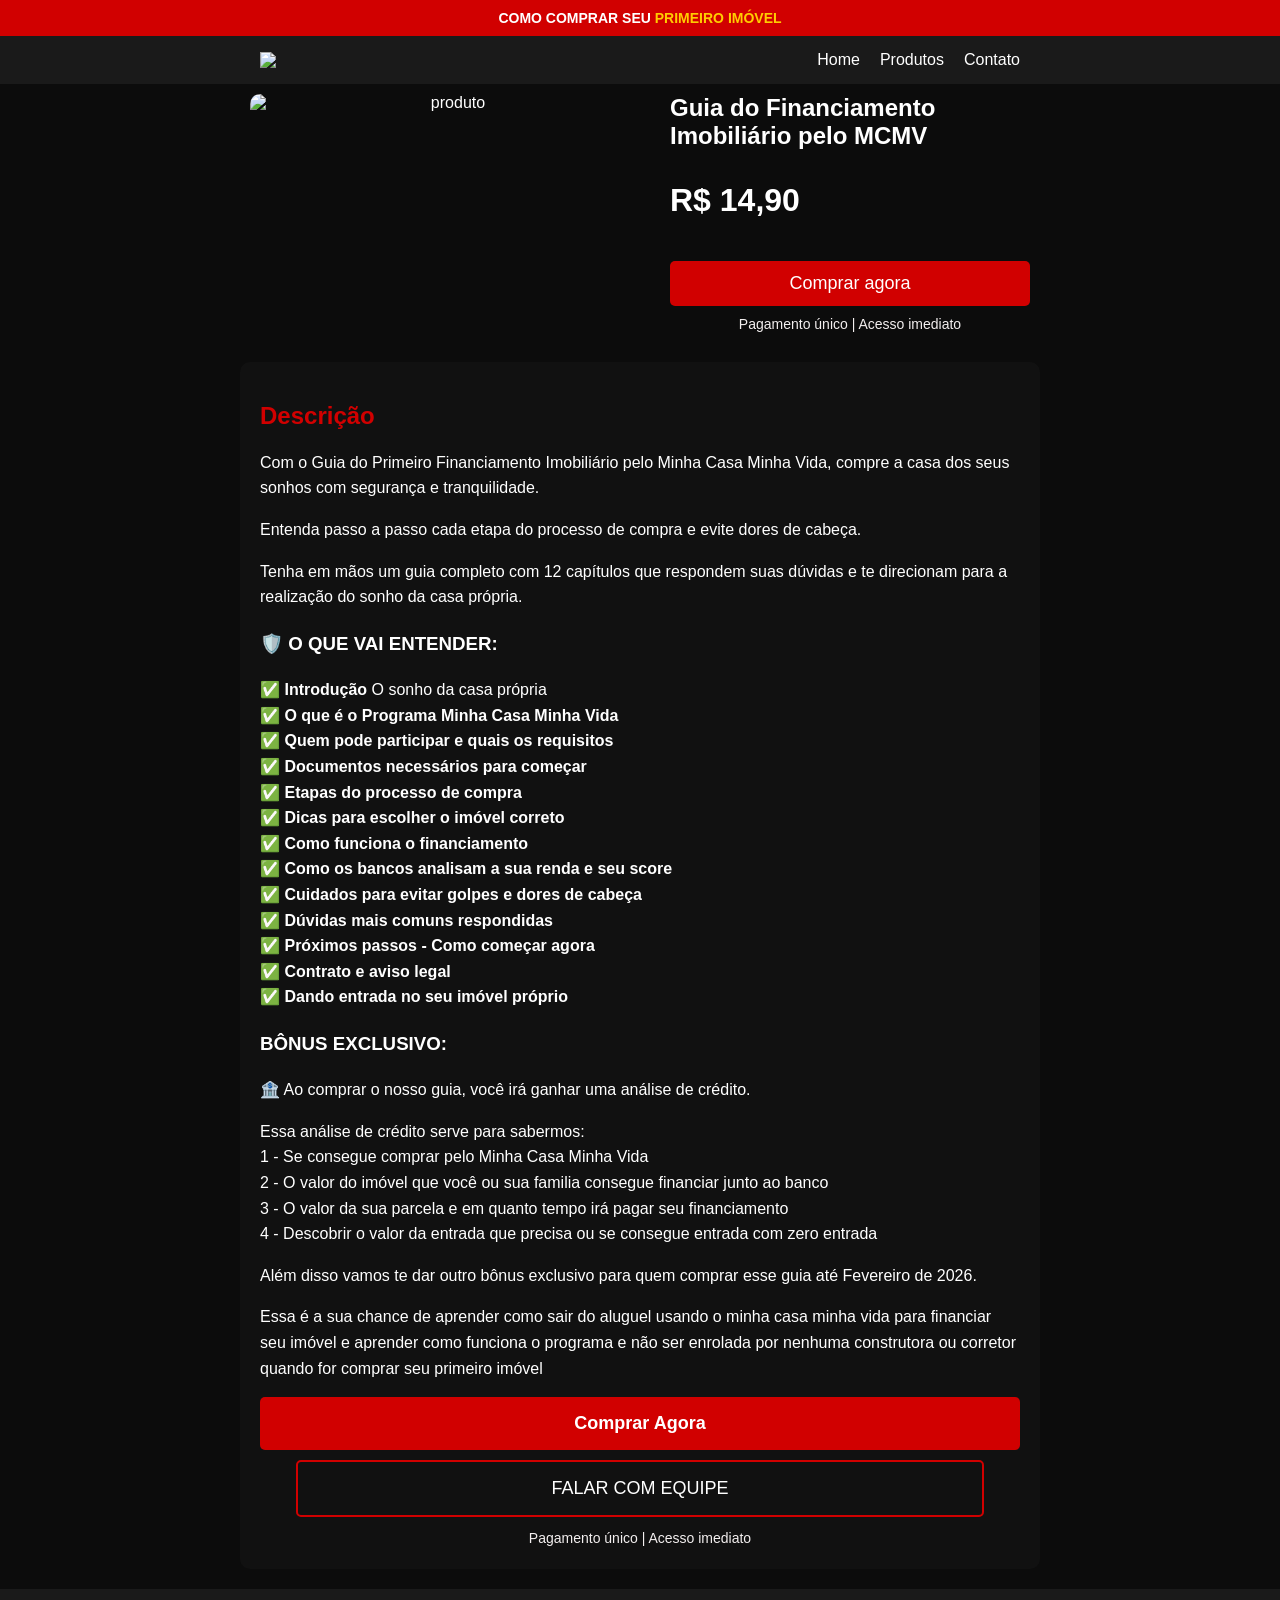
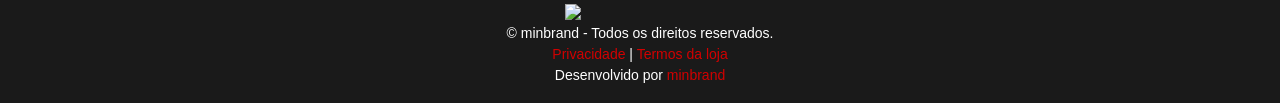
==== cc01p/index.html @ 19b07c1c "Add files via upload" ====
<!DOCTYPE html>
<html lang="pt-BR">

<head>
    <meta charset="UTF-8">
    <meta name="viewport" content="width=device-width, initial-scale=1.0">
    <title>Guia do Primeiro Financiamento Imobiliário MCMV</title>

    <link rel="shortcut icon" type="image/x-icon" href="img/ico-mm.ico">
    <meta name="description"
        content="Tenha acesso a netflix por 30 dias - Gift Card de R$ 10,00">
    <style>

        /* Reset básico para evitar margens e paddings indesejados */
        html, body {
            margin: 0;
            padding: 0;
            width: 100%;
            overflow-x: hidden; /* Impede a rolagem horizontal */
        }

        /* Estilos Gerais */
        body {
            background-color: #0c0c0c;
            color: white;
            font-family: Arial, sans-serif;
        }

        a {
            color: #d10000;
            text-decoration: none;
        }

        a:hover {
            text-decoration: underline;
        }

        h1 {
            font-size: 1.5em;
            margin-top: 0;
            margin-bottom: 0.63em;
        }

        img {
            max-width: 100%;
            height: auto;
            display: block;
            margin: 0 auto;
          }

          
        /* Top Banner */
        .top-banner {
            background: #d10000;
            text-align: center;
            padding: 10px;
            font-weight: bold;
            color: white;
            font-size: 14px;
        }

        .top-banner span {
            color: #ffcc00;
        }

        /* Navegação */
        .preto {
            width: 100%;
            background: #1a1a1a;
            box-sizing: border-box; /* Garante que padding não aumente a largura */
        }

        nav {
            display: flex;
            justify-content: space-between;
            align-items: center;
            width: 100%;
            max-width: 800px;
            margin: 0 auto; /* Centraliza o nav */
            padding: 15px 20px;
            box-sizing: border-box; /* Garante que padding não aumente a largura */
        }

        .logo {
            font-size: 20px;
            font-weight: bold;
            color: white;
        }

        .menu-icon {
            display: none;
            font-size: 24px;
            cursor: pointer;
        }

        .menu {
            display: flex;
            gap: 20px;
        }

        .menu a {
            color: white;
            font-size: 16px;
        }

        /* Conteúdo Principal */
        main {
            text-align: center;
           
            box-sizing: border-box; /* Garante que padding não aumente a largura */
        }

        .product {
            display: flex;
            justify-content: center;
            align-items: flex-start;
            gap: 20px;
            padding: 10px;
            border-radius: 10px;
            max-width: 800px;
            margin: 0 auto; /* Centraliza o produto */
            flex-wrap: wrap;
            box-sizing: border-box; /* Garante que padding não aumente a largura */
        }

        .product img {
            width: 100%;
            max-width: 400px; /* Limita a largura da imagem */
            aspect-ratio: 16 / 9;
            border-radius: 10px;
        }

        .product-info {
            text-align: left;
            flex: 1;
            min-width: 250px; /* Evita que o conteúdo fique muito compacto */
        }

        .buy-btn {
            background: #d10000;
            color: white;
            padding: 12px 20px;
            border: none;
            border-radius: 5px;
            cursor: pointer;
            font-size: 18px;
            width: 100%;
            margin-top: 10px;
            box-sizing: border-box; /* Garante que padding não aumente a largura */
        }

        .details {
            background: #222;
            padding: 10px;
            border-radius: 5px;
            margin-top: 10px;
            font-size: 14px;
        }

        .description {
            max-width: 800px;
            margin: 20px auto; /* Centraliza a descrição */
            text-align: left;
            background: #111;
            padding: 20px;
            border-radius: 10px;
            box-sizing: border-box; /* Garante que padding não aumente a largura */
        }

        .description h2 {
            color: #d10000;
        }

        .video-container {
            position: relative;
            padding-bottom: 56.25%; /* Proporção 16:9 */
            height: 0;
            overflow: hidden;
            margin-top: 20px;
        }

        .video-container iframe {
            position: absolute;
            top: 0;
            left: 0;
            width: 100%;
            height: 100%;
            border-radius: 10px;
        }

        /* Rodapé */
        footer {
            background: #1a1a1a;
            text-align: center;
            padding: 15px;
            font-size: 14px;
            margin-top: 20px;
            box-sizing: border-box; /* Garante que padding não aumente a largura */
        }

        footer p {
            margin: 5px 0;
        }

        /* Responsividade */
        @media (max-width: 768px) {
            .menu-icon {
                display: block;
            }

            .menu {
                display: none;
                flex-direction: column;
                width: 100%;
                gap: 10px;
                margin-top: 10px;
            }

            .menu.active {
                display: flex;
            }

            .product {
                flex-direction: column;
                align-items: center;
                text-align: center;
            }

            .product img {
                width: 100%;
                max-width: 100%;
            }

            .product-info {
                text-align: left;
            }
        }

        @media (max-width: 480px) {
            .top-banner {
                font-size: 12px;
            }

            .logo {
                font-size: 18px;
            }

            .buy-btn {
                font-size: 16px;
            }

            .description {
                padding: 15px;
            }
        }

        </style>


    
</head>

<body>
    
    <header>
        <div class="top-banner">COMO COMPRAR SEU <span>PRIMEIRO IMÓVEL</span></div>
        <div class="preto">
            <nav>
                <div class="logo"><img src="https://jotainvestimentos.com/images/uFbadW7394748_1.svg" style="max-width: 150px;"></div>
                <div class="menu-icon" onclick="toggleMenu()">☰</div>
                <div class="menu" id="menu">
                    <a href="https://minbrand.com">Home</a>
                    <a href="https://minbrand.com/cursos">Produtos</a>
                    <a href="https://wa.me/5583994066143">Contato</a>
                </div>
            </nav>
        </div>
    </header>

    <main>
        <section class="product">
            <img src="https://raw.githubusercontent.com/minbrand/minhacasaminhavida/refs/heads/main/img/guia-financiamento.webp" alt="produto">
            <div class="product-info">
                <h1>Guia do Financiamento Imobiliário pelo MCMV</h1>
                <p class="price" style="color: #fff; font-size: 32px;"><b>R$ 14,90 </b></p>
                <button class="buy-btn">Comprar agora</button>

                <div style="font-size: 14px; color: #f3efef; margin-top: 10px; text-align: center;">
                    Pagamento único | Acesso imediato
                </div>
            </div>
        </section>

        <section class="description">
            <h2>Descrição</h2>

               
  
          
          

            <div style="font-family: Arial, sans-serif; line-height: 1.6;">
  <!-- <h1 style="color: #d32f2f; border-bottom: 2px solid #d32f2f; padding-bottom: 10px;">🚨 <strong>CURSO NR 35 BÁSICO - TRABALHO EM ALTURA</strong> 🚨</h1> -->
              <p>Com o Guia do Primeiro Financiamento Imobiliário pelo Minha Casa Minha Vida, compre a casa dos seus sonhos com segurança e tranquilidade. </p>
          
          <p> Entenda passo a passo cada etapa do processo de compra e evite dores de cabeça. </p>
          
         <p> Tenha em mãos um guia completo com 12 capítulos que respondem suas dúvidas e te direcionam para a realização do sonho da casa própria. </p>
              
               
                    <!--<div class="video-container">
    <iframe 
      src="https://www.youtube.com/embed/Y0_ZQfN5s7k?autoplay=0&controls=0&showinfo=0&rel=0&modestbranding=1" 
      frameborder="0" 
      allow="accelerometer; encrypted-media; gyroscope; picture-in-picture" 
      allowfullscreen>
    </iframe>
  </div> ---- >
  
  <div style="background-color: #f5f5f5; padding: 20px; border-left: 4px solid #d32f2f; margin: 20px 0; color: #333;">
    <h3 style="margin-top: 0; color: #d32f2f;">📚 O QUE VOCÊ VAI DOMINAR:</h3>
    <ul>
      <li><b>Orientação Especializada:</b> Estruture a jornada digital da sua empresa com a orientação de um especialista em marketing digital e o apoio técnico de uma equipe multidisciplinar.
    </li>
      <li><b>Entregáveis Digitais:</b> Receba diversos bônus digitais nas áreas de design, copywriting, publicidade online (ADS) e social media, essenciais para a completa estruturação dos seus canais digitais.</li>
      <li><b>Calendário Editorial Personalizado:</b> Aprenda o funcionamento e crie um calendário editorial de conteúdos focado nas redes sociais mais relevantes para o seu negócio.
      </li>
      <li> <b>Diagnóstico e Personalização de Redes Sociais:</b> Obtenha um diagnóstico completo e a personalização de suas redes sociais para otimizar sua presença online.¹
      </li>
      <li> <b>Funil de vendas com ROI 10X:</b> Ganhe um funil de vendas feito sob medida para seu negócio com potencial de gerar um ROI de 10x sobre o investimento em anúncios
      </li>
    </ul>
  </div> -->

              
      
              

<h3>🛡️ O QUE VAI ENTENDER:</h3>
  <p>
 
    ✅ <strong>Introdução</strong> O sonho da casa própria<br>
    ✅ <strong>O que é o Programa Minha Casa Minha Vida</strong><br>
    ✅ <strong>Quem pode participar e quais os requisitos</strong><br>
    ✅ <strong>Documentos necessários para começar</strong><br>
    
    ✅ <strong>Etapas do processo de compra</strong><br>
    ✅ <strong>Dicas para escolher o imóvel correto</strong><br>
    ✅ <strong>Como funciona o financiamento</strong><br>
    ✅ <strong>Como os bancos analisam a sua renda e seu score</strong><br>
    ✅ <strong>Cuidados para evitar golpes e dores de cabeça</strong><br>
    ✅ <strong>Dúvidas mais comuns respondidas</strong><br>
    
    ✅ <strong>Próximos passos - Como começar agora</strong><br>
    ✅ <strong>Contrato e aviso legal</strong><br>
    
    ✅ <strong>Dando entrada no seu imóvel próprio</strong>
  </p>


<h3>BÔNUS EXCLUSIVO:</h3>
<p>🏦 Ao comprar o nosso guia, você irá ganhar uma análise de crédito.</p>
<p>Essa análise de crédito serve para sabermos:  <br>
  1 - Se consegue comprar pelo Minha Casa Minha Vida<br>
  2 - O valor do imóvel que você ou sua familia consegue financiar junto ao banco<br>
  3 - O valor da sua parcela e em quanto tempo irá pagar seu financiamento<br>
  4 - Descobrir o valor da entrada que precisa ou se consegue entrada com zero entrada <br>
  
  
  
  
  </p>
<p>Além disso vamos te dar outro bônus exclusivo para quem comprar esse guia até Fevereiro de 2026.</p>
              
              <p> Essa é a sua chance de aprender como sair do aluguel usando o minha casa minha vida para financiar seu imóvel e aprender como funciona o programa e não ser enrolada por nenhuma construtora ou corretor quando for comprar seu primeiro imóvel</p>

          
            
                        <!-- Preço 
                        <div style="margin: 25px 0;">
                            <span style="font-size: 14px; color: #95a5a6; text-decoration: line-through; margin-right: 10px;">
                                R$ 189,90
                            </span>
                            <span style="font-size: 14px; background-color: #007bff; color: white; padding: 5px 10px; font-weight: normal; border-radius: 5px;">
                                Produto em oferta
                            </span>
                            <br><br>
                            <strong><span style="margin-top: 20px;">economize R$60,00</span></strong>
                        </div>
            
                        <!-- Preço Atual 
                        <div style="margin-bottom: 20px;">
                            <span style="font-size: 32px; color: #007bff; font-weight: bold;">R$ 129,90</span>
                        </div>
            
                        <!-- Desconto no Pix -
                        <div style="font-size: 16px; color: #27ae60; margin-bottom: 20px;">
                            Acesso imediato via e-mail
                        </div>
            
                        <!-- Botões -->
                        <div style="display: flex; justify-content: center; align-items: center; width: 100%; flex-direction: column;">
                            <a style="background-color: #d10000; color: white; padding: 12px 0; font-size: 18px; font-weight: bold; border-radius: 5px; text-decoration: none; width: 100%; display: inline-block; text-align: center; transition: all 0.3s ease;"
                                href="https://pay.hub.la/qo8Xk0jHESlmNsiuox85">
                                Comprar Agora
                            </a>
                            <a style="border: 2px solid #d10000; color: #fff; padding: 12px 0; font-size: 18px; text-decoration: none; display: inline-block; text-align: center; width: 90%; margin-top: 10px; border-radius: 5px; text-transform: uppercase; white-space: nowrap;"
                                href="https://wa.me/5585997489242">
                                Falar com equipe
                            </a>
                        </div>
            
                        <!-- Frase abaixo do botão -->
                        <div style="font-size: 14px; color: #f3efef; margin-top: 10px; text-align: center;">
                            Pagamento único | Acesso imediato
                        </div>






        </section>
    </main>

    <footer>
        <div class="footer-content">
            <div align="center"><img src="https://jotainvestimentos.com/images/uFbadW7394748_1.svg" style="max-width: 150px;"></div>
            <p>&copy; minbrand - Todos os direitos reservados.</p>
            <p>
                <a href="/privacidade/">Privacidade</a> |
                <a href="/termos/">Termos da loja</a>
            </p>
            <p>Desenvolvido por <a href="https://minbrand.com">minbrand</a></p>
        </div>
    </footer>

    <script>
        function toggleMenu() {
            const menu = document.getElementById("menu");
            menu.classList.toggle("active");
        }
    </script>

    <script>
        document.addEventListener("click", function (event) {
            const botao = event.target.closest(".buy-btn"); // Verifica se o clique foi no botão

            if (botao) {
                event.preventDefault(); // Evita comportamento padrão

                // Dispara evento de Lead no Google Ads
                if (typeof gtag === "function") {
                    gtag('event', 'conversion', {
                        'send_to': 'AW-CONVERSION_ID/CONVERSION_LABEL'
                    });
                }

                // Dispara evento de Lead no Facebook Ads
                if (typeof fbq === "function") {
                    fbq('track', 'Lead');
                }

                // Redireciona o usuário após 500ms
                setTimeout(function () {
                    window.location.href = "https://pay.hub.la/qo8Xk0jHESlmNsiuox85"; // Substitua pelo link desejado
                }, 500);
            }
        });
    </script>

    


<script defer src="https://static.cloudflareinsights.com/beacon.min.js/vcd15cbe7772f49c399c6a5babf22c1241717689176015" integrity="sha512-ZpsOmlRQV6y907TI0dKBHq9Md29nnaEIPlkf84rnaERnq6zvWvPUqr2ft8M1aS28oN72PdrCzSjY4U6VaAw1EQ==" data-cf-beacon='{"version":"2024.11.0","token":"75b0f47206e54f5295c135c98ab8461d","r":1,"server_timing":{"name":{"cfCacheStatus":true,"cfEdge":true,"cfExtPri":true,"cfL4":true,"cfOrigin":true,"cfSpeedBrain":true},"location_startswith":null}}' crossorigin="anonymous"></script>
</body>

</html>
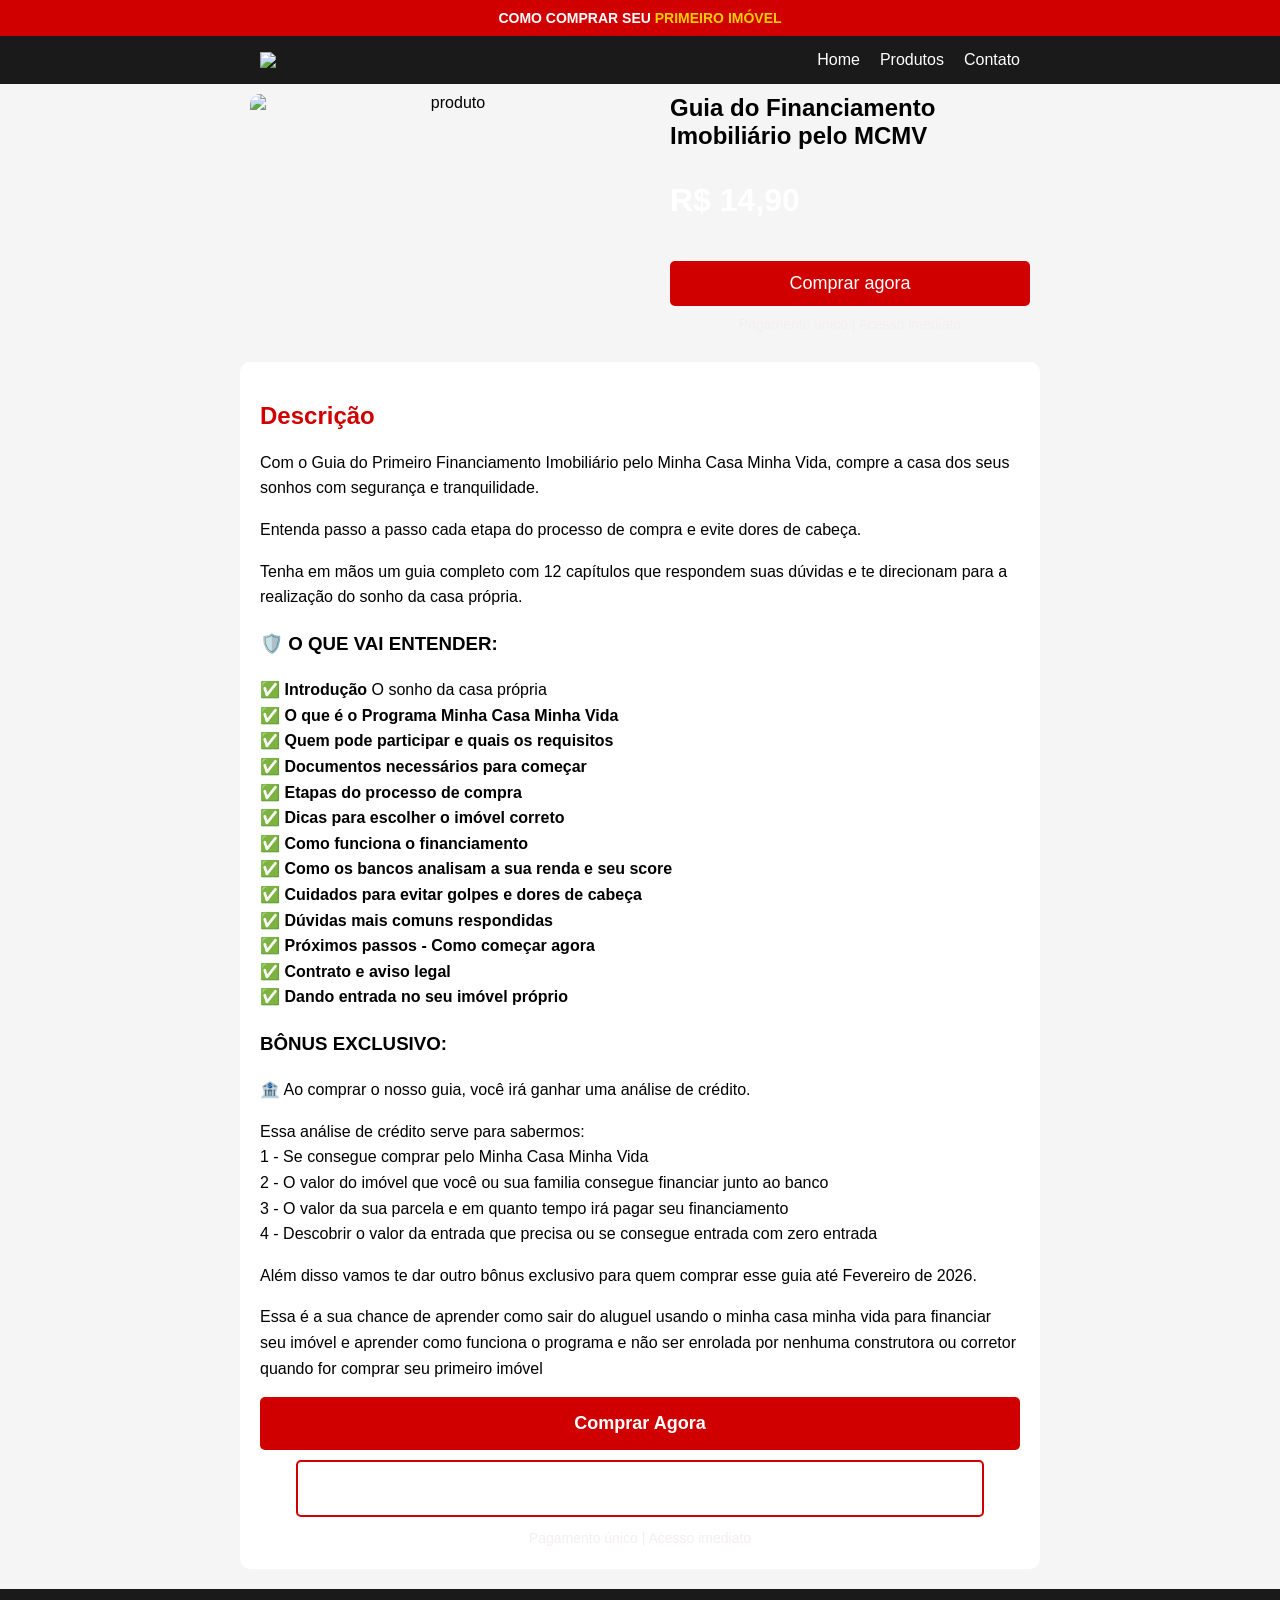
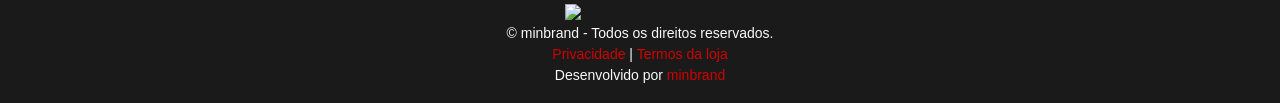
==== commit 1493aff8: "Update index.html" ====
--- a/cc01p/index.html
+++ b/cc01p/index.html
@@ -3,14 +3,39 @@
 <html lang="pt-BR">
 
 <head>
-    <meta charset="UTF-8">
-    <meta name="viewport" content="width=device-width, initial-scale=1.0">
-    <title>Guia do Primeiro Financiamento Imobiliário MCMV</title>
-
-    <link rel="shortcut icon" type="image/x-icon" href="img/ico-mm.ico">
-    <meta name="description"
-        content="Tenha acesso a netflix por 30 dias - Gift Card de R$ 10,00">
+   
+<meta charset="UTF-8">
+<meta name="viewport" content="width=device-width,initial-scale=1">
+<meta http-equiv="X-UA-Compatible" content="ie=edge">
+<link rel="shortcut icon" type="image/x-icon" href="img/ico-mm.ico">
+<title>Guia do Primeiro Financiamento Imobiliário MCMV</title>
+<meta name="author" content="Jota Corretor">
+<meta name="description" content="Seu Guia definitivo de como conseguir seu primeiro financiamento imobiliário pelo Progra Minha Casa Minha Vida com as novas regras de 2026">
+<link href="https://lp.jotacorretor.com/cc01p" rel="canonical">
+<meta property="og:title" content="Guia do Primeiro Financiamento Imobiliário MCMV">
+<meta property="og:description" content="Seu Guia definitivo de como conseguir seu primeiro financiamento imobiliário pelo Progra Minha Casa Minha Vida com as novas regras de 2026">
+<meta property="og:url" content="https://lp.jotacorretor.com/cc01p/">
+<meta property="og:image" content="https://raw.githubusercontent.com/minbrand/minhacasaminhavida/refs/heads/main/img/guia-financiamento.webp">
+<meta property="og:site_name" content="Jota Corretor">
+<meta property="og:type" content="article">
+<meta property="og:locale" content="pt_BR">
+<meta property="og:image:width" content="300">
+<meta property="og:image:height" content="300">
+<meta name="twitter:title" content="Guia do Primeiro Financiamento Imobiliário MCMV">
+<meta name="twitter:url" content="https://lp.jotacorretor.com/cc01p/">
+<meta name="twitter:site" content="https://lp.jotacorretor.com/cc01p/">
+<meta name="twitter:description" content="Seu Guia definitivo de como conseguir seu primeiro financiamento imobiliário pelo Progra Minha Casa Minha Vida com as novas regras de 2026">
+<meta name="twitter:image" content="https://raw.githubusercontent.com/minbrand/minhacasaminhavida/refs/heads/main/img/guia-financiamento.webp">
+<meta name="twitter:card" content="summary">
+
+<link rel="preconnect" href="https://fonts.googleapis.com">
+<link rel="preconnect" href="https://fonts.gstatic.com" crossorigin>
+<link href="https://fonts.googleapis.com/css2?family=Outfit:wght@400;700&display=swap" rel="stylesheet">
+<meta name="robots" content="noindex">
+
+    
     <style>
+
 
         /* Reset básico para evitar margens e paddings indesejados */
         html, body {
@@ -22,8 +47,8 @@
 
         /* Estilos Gerais */
         body {
-            background-color: #0c0c0c;
-            color: white;
+            background-color: #f5f5f5;
+            color: black;
             font-family: Arial, sans-serif;
         }
 
@@ -162,7 +187,7 @@
             max-width: 800px;
             margin: 20px auto; /* Centraliza a descrição */
             text-align: left;
-            background: #111;
+            background: #fff;
             padding: 20px;
             border-radius: 10px;
             box-sizing: border-box; /* Garante que padding não aumente a largura */
@@ -192,6 +217,7 @@
         /* Rodapé */
         footer {
             background: #1a1a1a;
+            color: #f9f9f9;
             text-align: center;
             padding: 15px;
             font-size: 14px;
@@ -207,6 +233,7 @@
         @media (max-width: 768px) {
             .menu-icon {
                 display: block;
+                color: #f9f9f9;
             }
 
             .menu {
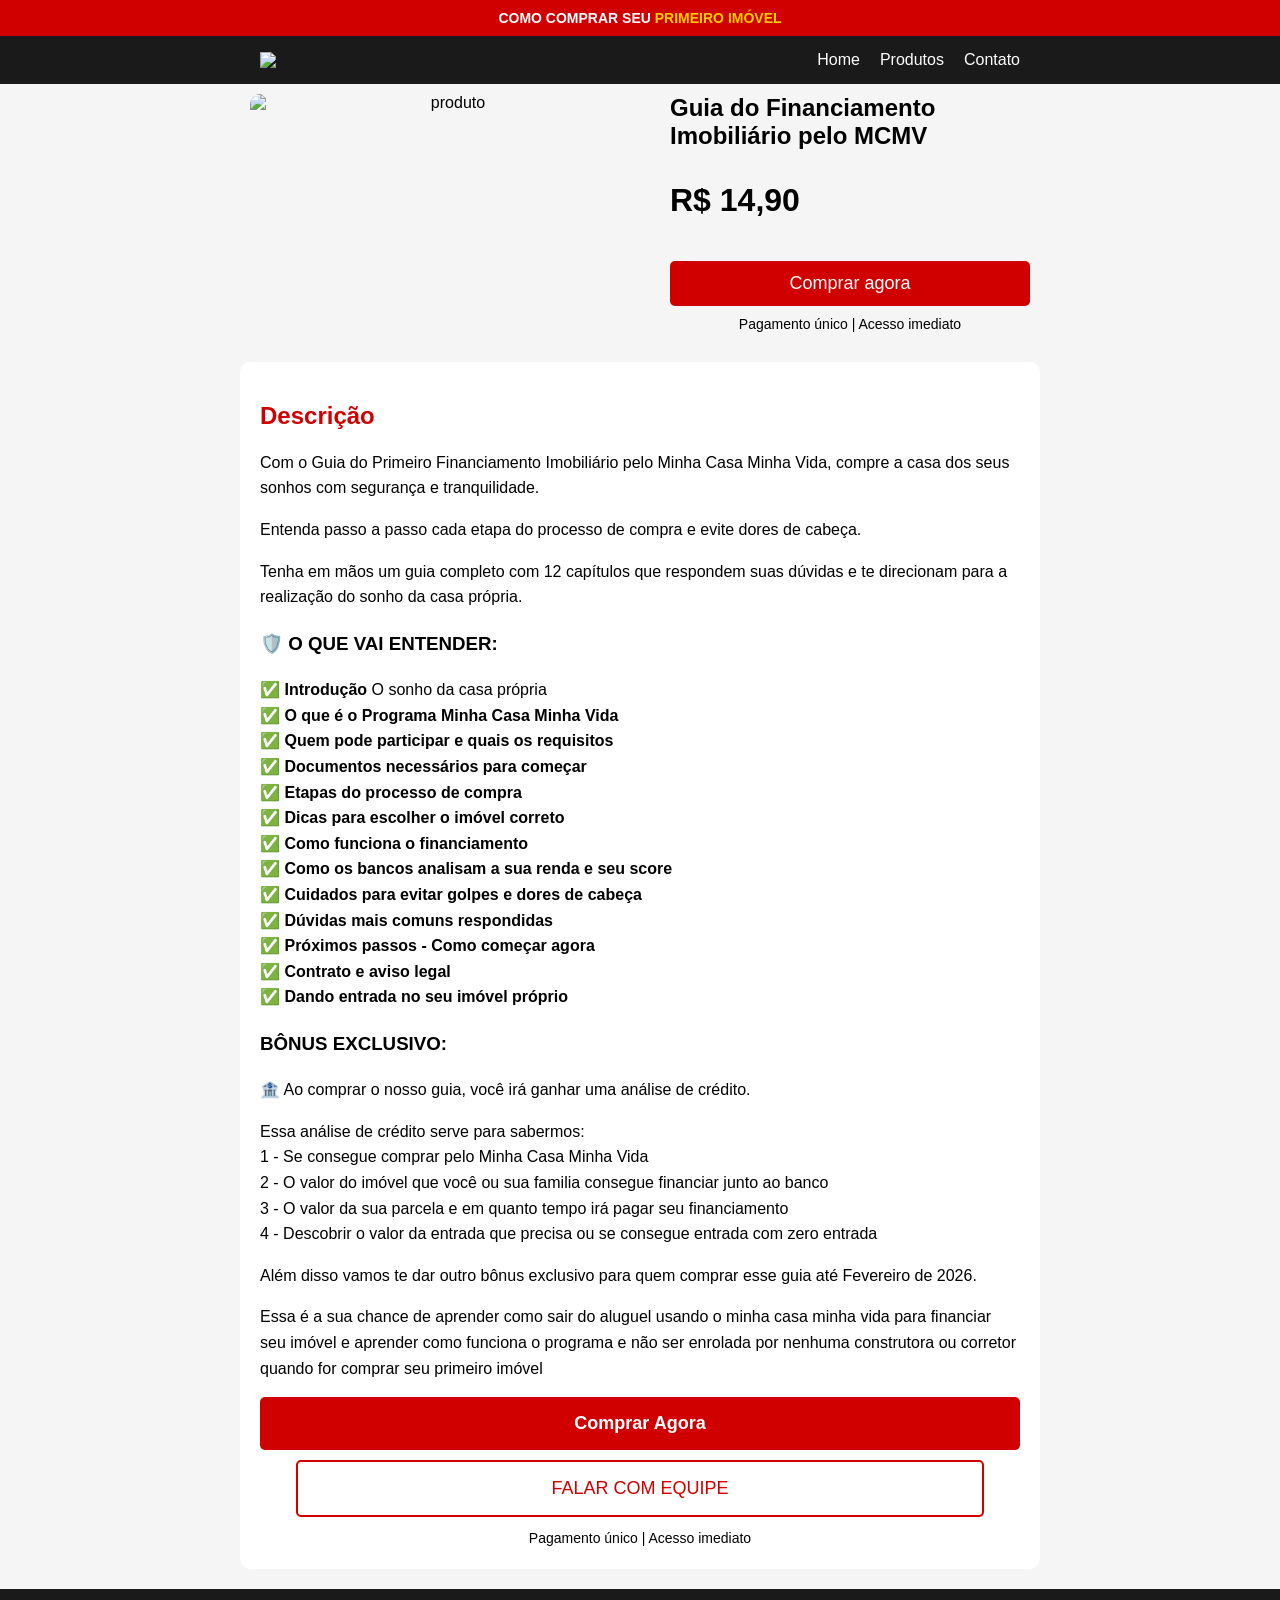
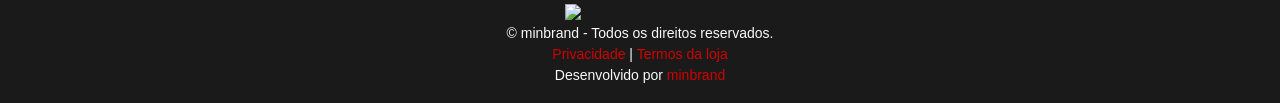
==== commit 25723e1c: "Update index.html" ====
--- a/cc01p/index.html
+++ b/cc01p/index.html
@@ -7,7 +7,9 @@
 <meta charset="UTF-8">
 <meta name="viewport" content="width=device-width,initial-scale=1">
 <meta http-equiv="X-UA-Compatible" content="ie=edge">
-<link rel="shortcut icon" type="image/x-icon" href="img/ico-mm.ico">
+
+<link rel="shortcut icon" type="image/png" href="https://jotainvestimentos.com/images/lkxPav2771324.png">
+   
 <title>Guia do Primeiro Financiamento Imobiliário MCMV</title>
 <meta name="author" content="Jota Corretor">
 <meta name="description" content="Seu Guia definitivo de como conseguir seu primeiro financiamento imobiliário pelo Progra Minha Casa Minha Vida com as novas regras de 2026">
@@ -289,54 +291,48 @@
 </head>
 
 <body>
-    
-    <header>
-        <div class="top-banner">COMO COMPRAR SEU <span>PRIMEIRO IMÓVEL</span></div>
-        <div class="preto">
-            <nav>
-                <div class="logo"><img src="https://jotainvestimentos.com/images/uFbadW7394748_1.svg" style="max-width: 150px;"></div>
-                <div class="menu-icon" onclick="toggleMenu()">☰</div>
-                <div class="menu" id="menu">
-                    <a href="https://minbrand.com">Home</a>
-                    <a href="https://minbrand.com/cursos">Produtos</a>
-                    <a href="https://wa.me/5583994066143">Contato</a>
-                </div>
-            </nav>
+
+  <header>
+    <div class="top-banner">COMO COMPRAR SEU <span>PRIMEIRO IMÓVEL</span></div>
+    <div class="preto">
+      <nav>
+        <div class="logo"><img src="https://jotainvestimentos.com/images/uFbadW7394748_1.svg" style="max-width: 150px;"></div>
+        <div class="menu-icon" onclick="toggleMenu()">☰</div>
+        <div class="menu" id="menu">
+          <a href="https://minbrand.com">Home</a>
+          <a href="https://minbrand.com/cursos">Produtos</a>
+          <a href="https://wa.me/5585997489242">Contato</a>
         </div>
-    </header>
-
-    <main>
-        <section class="product">
-            <img src="https://raw.githubusercontent.com/minbrand/minhacasaminhavida/refs/heads/main/img/guia-financiamento.webp" alt="produto">
-            <div class="product-info">
-                <h1>Guia do Financiamento Imobiliário pelo MCMV</h1>
-                <p class="price" style="color: #fff; font-size: 32px;"><b>R$ 14,90 </b></p>
-                <button class="buy-btn">Comprar agora</button>
-
-                <div style="font-size: 14px; color: #f3efef; margin-top: 10px; text-align: center;">
-                    Pagamento único | Acesso imediato
-                </div>
-            </div>
-        </section>
-
-        <section class="description">
-            <h2>Descrição</h2>
-
-               
-  
-          
-          
-
-            <div style="font-family: Arial, sans-serif; line-height: 1.6;">
-  <!-- <h1 style="color: #d32f2f; border-bottom: 2px solid #d32f2f; padding-bottom: 10px;">🚨 <strong>CURSO NR 35 BÁSICO - TRABALHO EM ALTURA</strong> 🚨</h1> -->
-              <p>Com o Guia do Primeiro Financiamento Imobiliário pelo Minha Casa Minha Vida, compre a casa dos seus sonhos com segurança e tranquilidade. </p>
-          
-          <p> Entenda passo a passo cada etapa do processo de compra e evite dores de cabeça. </p>
-          
-         <p> Tenha em mãos um guia completo com 12 capítulos que respondem suas dúvidas e te direcionam para a realização do sonho da casa própria. </p>
-              
-               
-                    <!--<div class="video-container">
+      </nav>
+    </div>
+  </header>
+
+  <main>
+    <section class="product">
+      <img src="https://raw.githubusercontent.com/minbrand/minhacasaminhavida/refs/heads/main/img/guia-financiamento.webp" alt="produto">
+      <div class="product-info">
+        <h1>Guia do Financiamento Imobiliário pelo MCMV</h1>
+        <p class="price" style="color: #000; font-size: 32px;"><b>R$ 14,90 </b></p>
+        <button class="buy-btn">Comprar agora</button>
+
+        <div style="font-size: 14px; color: #000; margin-top: 10px; text-align: center;">
+          Pagamento único | Acesso imediato
+        </div>
+      </div>
+    </section>
+
+    <section class="description">
+      <h2>Descrição</h2>
+
+      <div style="font-family: Arial, sans-serif; line-height: 1.6;">
+        <!-- <h1 style="color: #d32f2f; border-bottom: 2px solid #d32f2f; padding-bottom: 10px;">🚨 <strong>CURSO NR 35 BÁSICO - TRABALHO EM ALTURA</strong> 🚨</h1> -->
+        <p>Com o Guia do Primeiro Financiamento Imobiliário pelo Minha Casa Minha Vida, compre a casa dos seus sonhos com segurança e tranquilidade. </p>
+
+        <p> Entenda passo a passo cada etapa do processo de compra e evite dores de cabeça. </p>
+
+        <p> Tenha em mãos um guia completo com 12 capítulos que respondem suas dúvidas e te direcionam para a realização do sonho da casa própria. </p>
+
+        <!--<div class="video-container">
     <iframe 
       src="https://www.youtube.com/embed/Y0_ZQfN5s7k?autoplay=0&controls=0&showinfo=0&rel=0&modestbranding=1" 
       frameborder="0" 
@@ -360,51 +356,41 @@
     </ul>
   </div> -->
 
-              
-      
-              
-
-<h3>🛡️ O QUE VAI ENTENDER:</h3>
-  <p>
- 
-    ✅ <strong>Introdução</strong> O sonho da casa própria<br>
-    ✅ <strong>O que é o Programa Minha Casa Minha Vida</strong><br>
-    ✅ <strong>Quem pode participar e quais os requisitos</strong><br>
-    ✅ <strong>Documentos necessários para começar</strong><br>
-    
-    ✅ <strong>Etapas do processo de compra</strong><br>
-    ✅ <strong>Dicas para escolher o imóvel correto</strong><br>
-    ✅ <strong>Como funciona o financiamento</strong><br>
-    ✅ <strong>Como os bancos analisam a sua renda e seu score</strong><br>
-    ✅ <strong>Cuidados para evitar golpes e dores de cabeça</strong><br>
-    ✅ <strong>Dúvidas mais comuns respondidas</strong><br>
-    
-    ✅ <strong>Próximos passos - Como começar agora</strong><br>
-    ✅ <strong>Contrato e aviso legal</strong><br>
-    
-    ✅ <strong>Dando entrada no seu imóvel próprio</strong>
-  </p>
-
-
-<h3>BÔNUS EXCLUSIVO:</h3>
-<p>🏦 Ao comprar o nosso guia, você irá ganhar uma análise de crédito.</p>
-<p>Essa análise de crédito serve para sabermos:  <br>
-  1 - Se consegue comprar pelo Minha Casa Minha Vida<br>
-  2 - O valor do imóvel que você ou sua familia consegue financiar junto ao banco<br>
-  3 - O valor da sua parcela e em quanto tempo irá pagar seu financiamento<br>
-  4 - Descobrir o valor da entrada que precisa ou se consegue entrada com zero entrada <br>
-  
-  
-  
-  
-  </p>
-<p>Além disso vamos te dar outro bônus exclusivo para quem comprar esse guia até Fevereiro de 2026.</p>
-              
-              <p> Essa é a sua chance de aprender como sair do aluguel usando o minha casa minha vida para financiar seu imóvel e aprender como funciona o programa e não ser enrolada por nenhuma construtora ou corretor quando for comprar seu primeiro imóvel</p>
-
-          
-            
-                        <!-- Preço 
+        <h3>🛡️ O QUE VAI ENTENDER:</h3>
+        <p>
+
+          ✅ <strong>Introdução</strong> O sonho da casa própria<br>
+          ✅ <strong>O que é o Programa Minha Casa Minha Vida</strong><br>
+          ✅ <strong>Quem pode participar e quais os requisitos</strong><br>
+          ✅ <strong>Documentos necessários para começar</strong><br>
+
+          ✅ <strong>Etapas do processo de compra</strong><br>
+          ✅ <strong>Dicas para escolher o imóvel correto</strong><br>
+          ✅ <strong>Como funciona o financiamento</strong><br>
+          ✅ <strong>Como os bancos analisam a sua renda e seu score</strong><br>
+          ✅ <strong>Cuidados para evitar golpes e dores de cabeça</strong><br>
+          ✅ <strong>Dúvidas mais comuns respondidas</strong><br>
+
+          ✅ <strong>Próximos passos - Como começar agora</strong><br>
+          ✅ <strong>Contrato e aviso legal</strong><br>
+
+          ✅ <strong>Dando entrada no seu imóvel próprio</strong>
+        </p>
+
+        <h3>BÔNUS EXCLUSIVO:</h3>
+        <p>🏦 Ao comprar o nosso guia, você irá ganhar uma análise de crédito.</p>
+        <p>Essa análise de crédito serve para sabermos: <br>
+          1 - Se consegue comprar pelo Minha Casa Minha Vida<br>
+          2 - O valor do imóvel que você ou sua familia consegue financiar junto ao banco<br>
+          3 - O valor da sua parcela e em quanto tempo irá pagar seu financiamento<br>
+          4 - Descobrir o valor da entrada que precisa ou se consegue entrada com zero entrada <br>
+
+        </p>
+        <p>Além disso vamos te dar outro bônus exclusivo para quem comprar esse guia até Fevereiro de 2026.</p>
+
+        <p> Essa é a sua chance de aprender como sair do aluguel usando o minha casa minha vida para financiar seu imóvel e aprender como funciona o programa e não ser enrolada por nenhuma construtora ou corretor quando for comprar seu primeiro imóvel</p>
+
+        <!-- Preço 
                         <div style="margin: 25px 0;">
                             <span style="font-size: 14px; color: #95a5a6; text-decoration: line-through; margin-right: 10px;">
                                 R$ 189,90
@@ -427,80 +413,71 @@
                         </div>
             
                         <!-- Botões -->
-                        <div style="display: flex; justify-content: center; align-items: center; width: 100%; flex-direction: column;">
-                            <a style="background-color: #d10000; color: white; padding: 12px 0; font-size: 18px; font-weight: bold; border-radius: 5px; text-decoration: none; width: 100%; display: inline-block; text-align: center; transition: all 0.3s ease;"
-                                href="https://pay.hub.la/qo8Xk0jHESlmNsiuox85">
-                                Comprar Agora
-                            </a>
-                            <a style="border: 2px solid #d10000; color: #fff; padding: 12px 0; font-size: 18px; text-decoration: none; display: inline-block; text-align: center; width: 90%; margin-top: 10px; border-radius: 5px; text-transform: uppercase; white-space: nowrap;"
-                                href="https://wa.me/5585997489242">
-                                Falar com equipe
-                            </a>
-                        </div>
-            
-                        <!-- Frase abaixo do botão -->
-                        <div style="font-size: 14px; color: #f3efef; margin-top: 10px; text-align: center;">
-                            Pagamento único | Acesso imediato
-                        </div>
-
-
-
-
-
-
-        </section>
-    </main>
-
-    <footer>
-        <div class="footer-content">
-            <div align="center"><img src="https://jotainvestimentos.com/images/uFbadW7394748_1.svg" style="max-width: 150px;"></div>
-            <p>&copy; minbrand - Todos os direitos reservados.</p>
-            <p>
-                <a href="/privacidade/">Privacidade</a> |
-                <a href="/termos/">Termos da loja</a>
-            </p>
-            <p>Desenvolvido por <a href="https://minbrand.com">minbrand</a></p>
+        <div style="display: flex; justify-content: center; align-items: center; width: 100%; flex-direction: column;">
+          <a style="background-color: #d10000; color: white; padding: 12px 0; font-size: 18px; font-weight: bold; border-radius: 5px; text-decoration: none; width: 100%; display: inline-block; text-align: center; transition: all 0.3s ease;" href="https://pay.hub.la/qo8Xk0jHESlmNsiuox85">
+            Comprar Agora
+          </a>
+          <a style="border: 2px solid #d10000; color: #d10000; padding: 12px 0; font-size: 18px; text-decoration: none; display: inline-block; text-align: center; width: 90%; margin-top: 10px; border-radius: 5px; text-transform: uppercase; white-space: nowrap;" href="https://wa.me/5585997489242">
+            Falar com equipe
+          </a>
         </div>
-    </footer>
-
-    <script>
-        function toggleMenu() {
-            const menu = document.getElementById("menu");
-            menu.classList.toggle("active");
-        }
-    </script>
-
-    <script>
-        document.addEventListener("click", function (event) {
-            const botao = event.target.closest(".buy-btn"); // Verifica se o clique foi no botão
-
-            if (botao) {
-                event.preventDefault(); // Evita comportamento padrão
-
-                // Dispara evento de Lead no Google Ads
-                if (typeof gtag === "function") {
-                    gtag('event', 'conversion', {
-                        'send_to': 'AW-CONVERSION_ID/CONVERSION_LABEL'
-                    });
-                }
-
-                // Dispara evento de Lead no Facebook Ads
-                if (typeof fbq === "function") {
-                    fbq('track', 'Lead');
-                }
-
-                // Redireciona o usuário após 500ms
-                setTimeout(function () {
-                    window.location.href = "https://pay.hub.la/qo8Xk0jHESlmNsiuox85"; // Substitua pelo link desejado
-                }, 500);
-            }
-        });
-    </script>
-
-    
-
-
-<script defer src="https://static.cloudflareinsights.com/beacon.min.js/vcd15cbe7772f49c399c6a5babf22c1241717689176015" integrity="sha512-ZpsOmlRQV6y907TI0dKBHq9Md29nnaEIPlkf84rnaERnq6zvWvPUqr2ft8M1aS28oN72PdrCzSjY4U6VaAw1EQ==" data-cf-beacon='{"version":"2024.11.0","token":"75b0f47206e54f5295c135c98ab8461d","r":1,"server_timing":{"name":{"cfCacheStatus":true,"cfEdge":true,"cfExtPri":true,"cfL4":true,"cfOrigin":true,"cfSpeedBrain":true},"location_startswith":null}}' crossorigin="anonymous"></script>
+
+        <!-- Frase abaixo do botão -->
+        <div style="font-size: 14px; color: #000; margin-top: 10px; text-align: center;">
+          Pagamento único | Acesso imediato
+        </div>
+
+    </section>
+  </main>
+
+  <footer>
+    <div class="footer-content">
+      <div align="center"><img src="https://jotainvestimentos.com/images/uFbadW7394748_1.svg" style="max-width: 150px;"></div>
+      <p>&copy; minbrand - Todos os direitos reservados.</p>
+      <p>
+        <a href="/privacidade/">Privacidade</a> |
+        <a href="/termos/">Termos da loja</a>
+      </p>
+      <p>Desenvolvido por <a href="https://minbrand.com">minbrand</a></p>
+    </div>
+  </footer>
+
+  <script>
+    function toggleMenu() {
+      const menu = document.getElementById("menu");
+      menu.classList.toggle("active");
+    }
+  </script>
+
+  <script>
+    document.addEventListener("click", function(event) {
+      const botao = event.target.closest(".buy-btn"); // Verifica se o clique foi no botão
+      if (botao) {
+        event.preventDefault(); // Evita comportamento padrão
+        // Dispara evento de Lead no Google Ads
+        if (typeof gtag === "function") {
+          gtag('event', 'conversion', {
+            'send_to': 'AW-CONVERSION_ID/CONVERSION_LABEL'
+          });
+        }
+        // Dispara evento de Lead no Facebook Ads
+        if (typeof fbq === "function") {
+          fbq('track', 'Lead');
+        }
+        // Redireciona o usuário após 500ms
+        setTimeout(function() {
+          window.location.href = "https://pay.hub.la/qo8Xk0jHESlmNsiuox85"; // Substitua pelo link desejado
+        }, 500);
+      }
+    });
+  </script>
+
+  <script defer src="https://static.cloudflareinsights.com/beacon.min.js/vcd15cbe7772f49c399c6a5babf22c1241717689176015" integrity="sha512-ZpsOmlRQV6y907TI0dKBHq9Md29nnaEIPlkf84rnaERnq6zvWvPUqr2ft8M1aS28oN72PdrCzSjY4U6VaAw1EQ==" data-cf-beacon='{"version":"2024.11.0","token":"75b0f47206e54f5295c135c98ab8461d","r":1,"server_timing":{"name":{"cfCacheStatus":true,"cfEdge":true,"cfExtPri":true,"cfL4":true,"cfOrigin":true,"cfSpeedBrain":true},"location_startswith":null}}' crossorigin="anonymous"></script>
 </body>
 
 </html>
+
+
+
+
+
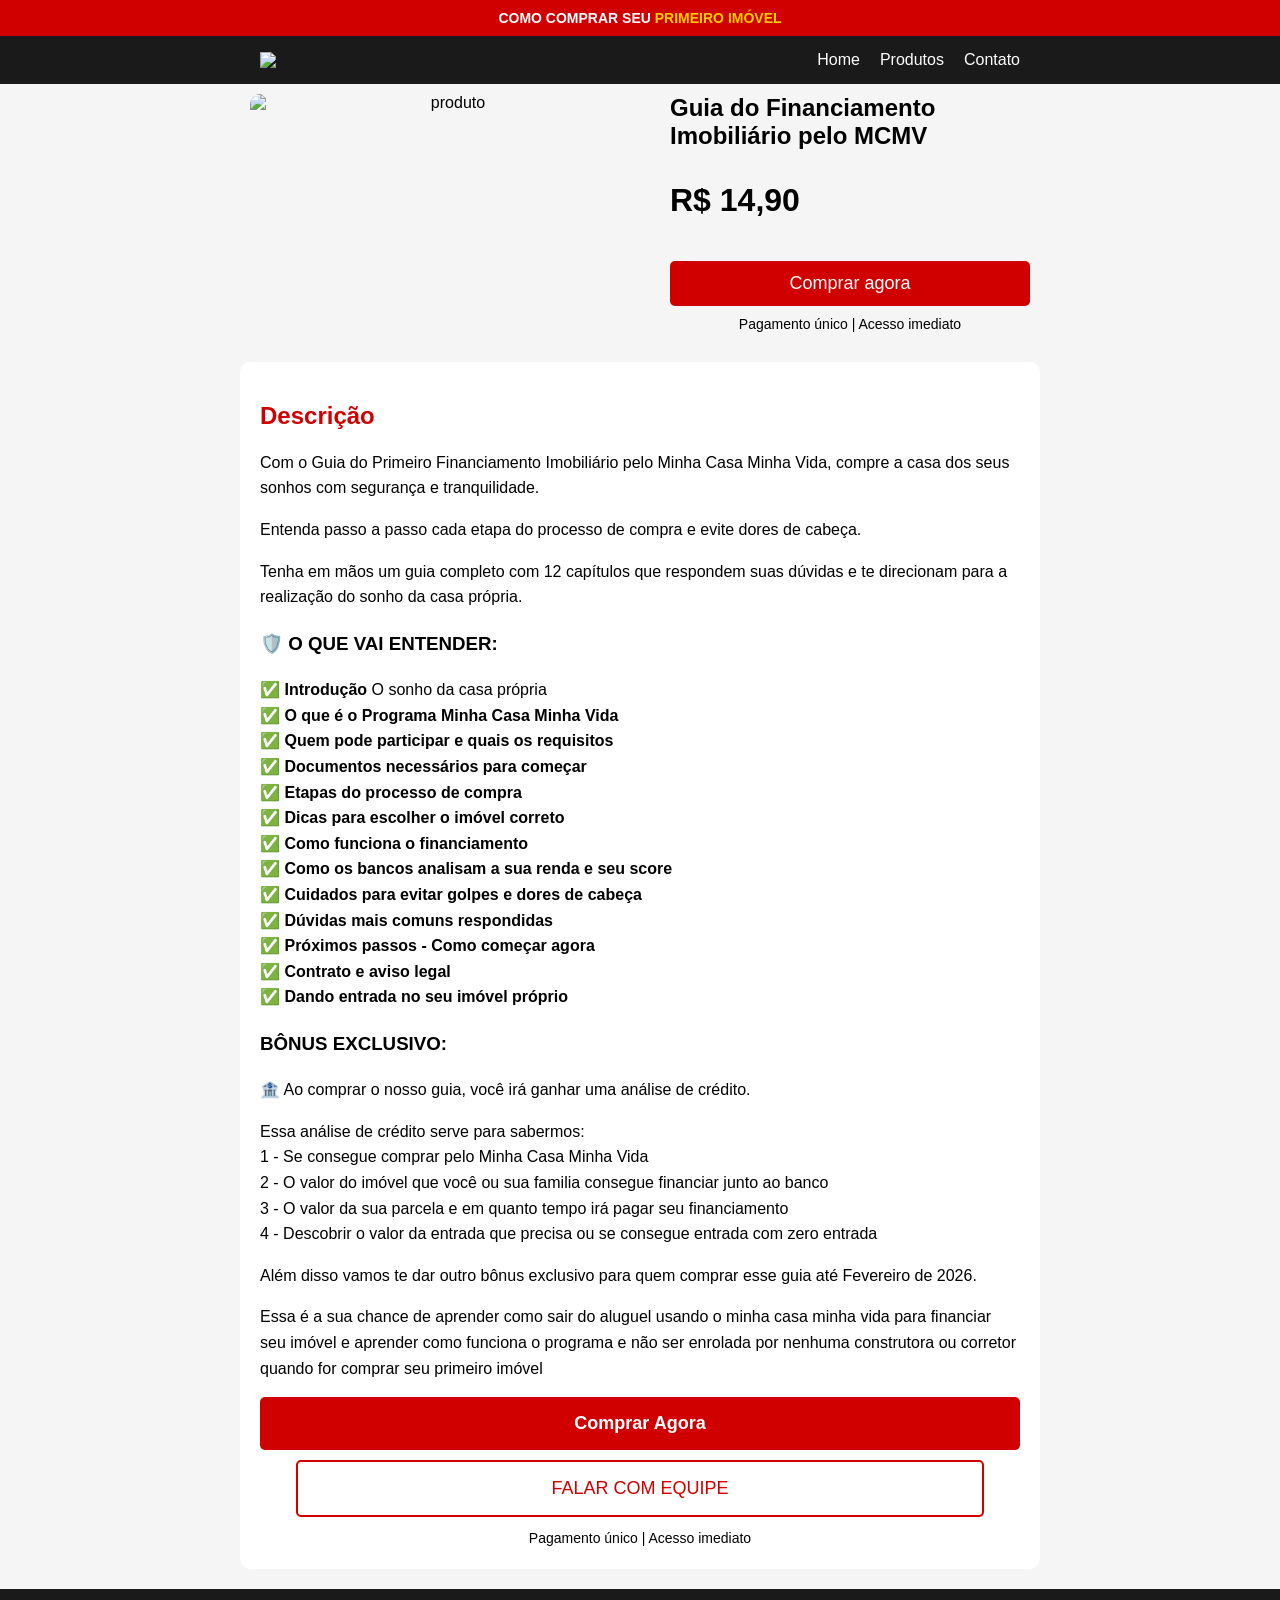
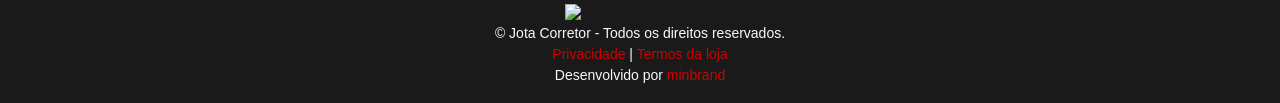
==== commit b3357ff9: "Update index.html" ====
--- a/cc01p/index.html
+++ b/cc01p/index.html
@@ -8,7 +8,7 @@
 <meta name="viewport" content="width=device-width,initial-scale=1">
 <meta http-equiv="X-UA-Compatible" content="ie=edge">
 
-<link rel="shortcut icon" type="image/png" href="https://jotainvestimentos.com/images/lkxPav2771324.png">
+<link rel="shortcut icon" type="image/png" href="https://lp.jotacorretor.com/img/favicon2.png">
    
 <title>Guia do Primeiro Financiamento Imobiliário MCMV</title>
 <meta name="author" content="Jota Corretor">
@@ -17,7 +17,7 @@
 <meta property="og:title" content="Guia do Primeiro Financiamento Imobiliário MCMV">
 <meta property="og:description" content="Seu Guia definitivo de como conseguir seu primeiro financiamento imobiliário pelo Progra Minha Casa Minha Vida com as novas regras de 2026">
 <meta property="og:url" content="https://lp.jotacorretor.com/cc01p/">
-<meta property="og:image" content="https://raw.githubusercontent.com/minbrand/minhacasaminhavida/refs/heads/main/img/guia-financiamento.webp">
+<meta property="og:image" content="http://lp.jotacorretor.com/cc01p/img/guia-financiamento.webp">
 <meta property="og:site_name" content="Jota Corretor">
 <meta property="og:type" content="article">
 <meta property="og:locale" content="pt_BR">
@@ -27,7 +27,7 @@
 <meta name="twitter:url" content="https://lp.jotacorretor.com/cc01p/">
 <meta name="twitter:site" content="https://lp.jotacorretor.com/cc01p/">
 <meta name="twitter:description" content="Seu Guia definitivo de como conseguir seu primeiro financiamento imobiliário pelo Progra Minha Casa Minha Vida com as novas regras de 2026">
-<meta name="twitter:image" content="https://raw.githubusercontent.com/minbrand/minhacasaminhavida/refs/heads/main/img/guia-financiamento.webp">
+<meta name="twitter:image" content="http://lp.jotacorretor.com/cc01p/img/guia-financiamento.webp">
 <meta name="twitter:card" content="summary">
 
 <link rel="preconnect" href="https://fonts.googleapis.com">
@@ -296,11 +296,11 @@
     <div class="top-banner">COMO COMPRAR SEU <span>PRIMEIRO IMÓVEL</span></div>
     <div class="preto">
       <nav>
-        <div class="logo"><img src="https://jotainvestimentos.com/images/uFbadW7394748_1.svg" style="max-width: 150px;"></div>
+        <div class="logo"><img src="http://lp.jotacorretor.com/img/logo-jota.svg" style="max-width: 150px;"></div>
         <div class="menu-icon" onclick="toggleMenu()">☰</div>
         <div class="menu" id="menu">
-          <a href="https://minbrand.com">Home</a>
-          <a href="https://minbrand.com/cursos">Produtos</a>
+          <a href="https://jotacorretor.com">Home</a>
+          <a href="https://lp.jotacorretor.com/">Produtos</a>
           <a href="https://wa.me/5585997489242">Contato</a>
         </div>
       </nav>
@@ -309,7 +309,7 @@
 
   <main>
     <section class="product">
-      <img src="https://raw.githubusercontent.com/minbrand/minhacasaminhavida/refs/heads/main/img/guia-financiamento.webp" alt="produto">
+      <img src="http://lp.jotacorretor.com/cc01p/img/guia-financiamento.webp" alt="produto">
       <div class="product-info">
         <h1>Guia do Financiamento Imobiliário pelo MCMV</h1>
         <p class="price" style="color: #000; font-size: 32px;"><b>R$ 14,90 </b></p>
@@ -432,11 +432,11 @@
 
   <footer>
     <div class="footer-content">
-      <div align="center"><img src="https://jotainvestimentos.com/images/uFbadW7394748_1.svg" style="max-width: 150px;"></div>
-      <p>&copy; minbrand - Todos os direitos reservados.</p>
+      <div align="center"><img src="http://lp.jotacorretor.com/img/logo-jota.svg" style="max-width: 150px;"></div>
+      <p>&copy; Jota Corretor - Todos os direitos reservados.</p>
       <p>
-        <a href="/privacidade/">Privacidade</a> |
-        <a href="/termos/">Termos da loja</a>
+        <a href="./privacidade/">Privacidade</a> |
+        <a href="./termos/">Termos da loja</a>
       </p>
       <p>Desenvolvido por <a href="https://minbrand.com">minbrand</a></p>
     </div>
@@ -473,6 +473,8 @@
   </script>
 
   <script defer src="https://static.cloudflareinsights.com/beacon.min.js/vcd15cbe7772f49c399c6a5babf22c1241717689176015" integrity="sha512-ZpsOmlRQV6y907TI0dKBHq9Md29nnaEIPlkf84rnaERnq6zvWvPUqr2ft8M1aS28oN72PdrCzSjY4U6VaAw1EQ==" data-cf-beacon='{"version":"2024.11.0","token":"75b0f47206e54f5295c135c98ab8461d","r":1,"server_timing":{"name":{"cfCacheStatus":true,"cfEdge":true,"cfExtPri":true,"cfL4":true,"cfOrigin":true,"cfSpeedBrain":true},"location_startswith":null}}' crossorigin="anonymous"></script>
+
+   <script type="text/javascript">var _prefixDomains=["https://pay.hub.la", "https://invoice.hub.la", "https://app.hub.la", "https://hub.la"];function _getUtmParams(){var a="",r=window.top.location.href,e=new URL(r);if(null!==e){var t=e.searchParams.get("utm_source"),n=e.searchParams.get("utm_medium"),m=e.searchParams.get("utm_campaign"),o=e.searchParams.get("utm_term"),s=e.searchParams.get("utm_content");-1!==r.indexOf("?")&&(a="&sck="+t+"|"+n+"|"+m+"|"+o+"|"+s,console.log("[hubla][utms]",a))}return a}!function(){var a=new URLSearchParams(window.location.search);a.toString()&&document.querySelectorAll("a").forEach((function(r){for(var e=0;e<_prefixDomains.length;e++)-1!==r.href.indexOf(_prefixDomains[e])&&(-1===r.href.indexOf("?")?r.href+="?"+a.toString()+_getUtmParams():r.href+="&"+a.toString()+_getUtmParams())}))}();</script>
 </body>
 
 </html>
